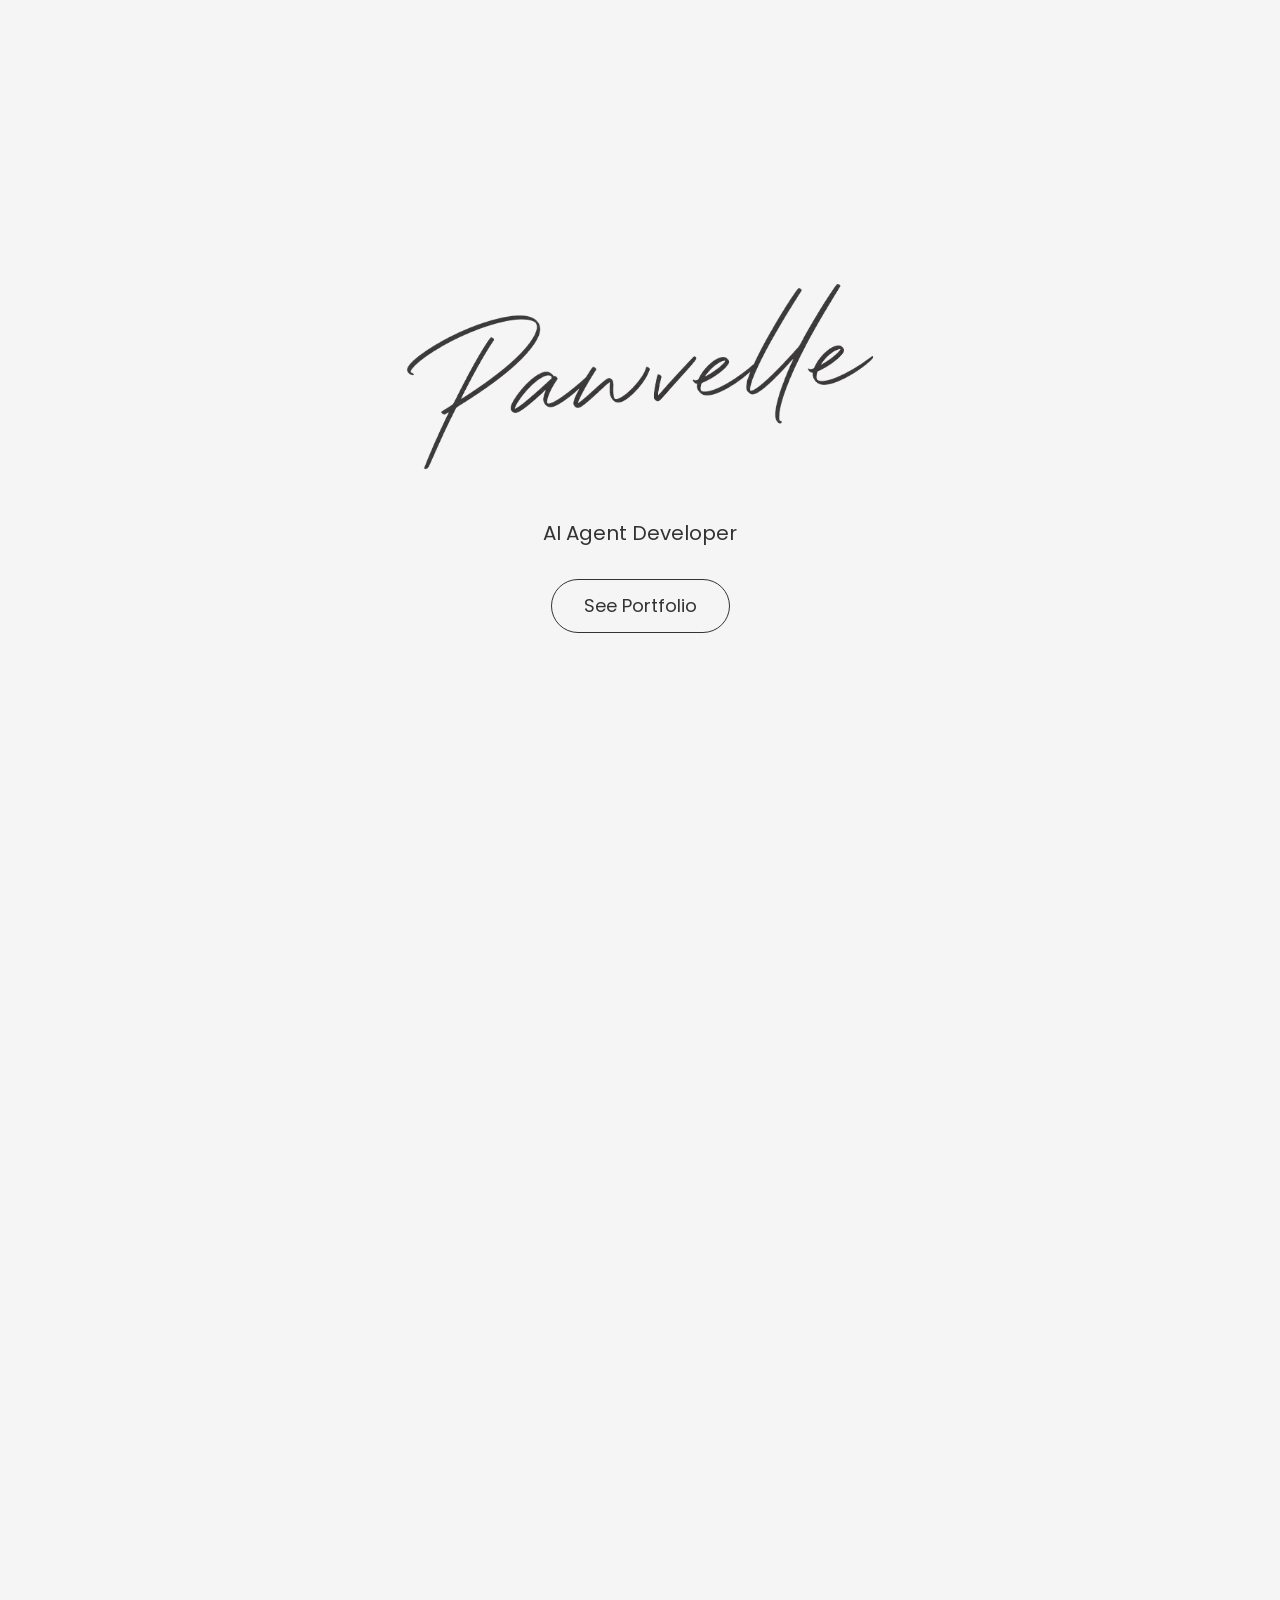
==== index.html @ c9aa4720 "Update portfolio projects timeline and social links" ====
<!DOCTYPE html>
<html lang="en">
<head>
    <meta charset="UTF-8">
    <meta name="viewport" content="width=device-width, initial-scale=1.0">
    <title>Pawvelle</title>
    <meta name="description" content="Pawvelle — a personal archive of code, projects, and technical exploration." data-i18n-meta="desc">
    <meta name="color-scheme" content="light dark">
    <meta name="theme-color" content="#FFFFFF" data-theme-color>
    <link rel="icon" href="assets/icons/favicon.svg?v=20260803-orbit-mono" type="image/svg+xml">
    <link rel="apple-touch-icon" href="assets/icons/apple-touch-icon.png?v=20260803-orbit-mono">
    <link rel="manifest" href="site.webmanifest">
    <script>
        (function () {
            const root = document.documentElement;
            const systemDark = window.matchMedia("(prefers-color-scheme: dark)").matches;
            let savedTheme = null;

            try {
                savedTheme = localStorage.getItem("pawvelle-theme");
            } catch (error) {
                savedTheme = null;
            }

            const theme = savedTheme === "dark" || savedTheme === "light"
                ? savedTheme
                : systemDark ? "dark" : "light";

            root.dataset.theme = theme;
            root.style.colorScheme = theme;

            if ("scrollRestoration" in history) {
                history.scrollRestoration = "manual";
            }

            const themeColor = document.querySelector("[data-theme-color]");
            if (themeColor) {
                themeColor.setAttribute("content", theme === "dark" ? "#0A0A0A" : "#FFFFFF");
            }
        })();
    </script>
    <link rel="preconnect" href="https://fonts.googleapis.com">
    <link rel="preconnect" href="https://fonts.gstatic.com" crossorigin>
    <link rel="stylesheet" href="https://fonts.googleapis.com/css2?family=Montserrat:wght@300;400;500;600;700&amp;family=Poppins:wght@200;300;400;500;600&amp;display=swap">
    <link rel="stylesheet" href="assets/css/homepage.css?v=20260916-social-dock-v1">
</head>
<body class="splash-open">
    <section class="splash" id="splash" aria-labelledby="splashName">
        <div class="splash-content">
            <h1 class="sr-only" id="splashName">Pawvelle</h1>
            <img class="signature-wordmark" src="assets/images/pawvelle-signature.png" alt="" width="1422" height="624">
            <p class="splash-role">AI Agent Developer</p>
            <button class="outline-button splash-enter" type="button" data-enter-site>
                <span>See Portfolio</span>
            </button>
        </div>
    </section>

    <div class="site-shell" id="siteShell" aria-hidden="true" inert>
        <a class="skip-link" href="#intro" data-i18n="access.skip">Skip to content</a>

        <header class="site-header" id="top">
            <div class="page-width header-inner">
                <a class="header-brand" href="#intro" aria-label="Go to intro" data-i18n-aria="aria.intro">
                    <img src="https://github.com/Pawvelle.png" alt="" width="32" height="32" loading="lazy">
                </a>

                <nav class="primary-nav" aria-label="Primary navigation" data-i18n-aria="aria.primary">
                    <a href="#selected-work" data-i18n="nav.selected">Selected Projects</a>
                    <a href="#timeline" data-i18n="nav.timeline">Timeline</a>
                    <a href="#tech-stack" data-i18n="nav.stack">Tech Stack</a>
                    <a href="#contact" data-i18n="nav.contact">Contact</a>
                </nav>

                <div class="header-tools" aria-label="Display controls" data-i18n-aria="aria.display">
                    <button class="utility-button theme-toggle" type="button" data-theme-toggle aria-label="Switch theme" title="Switch theme">
                        <svg class="theme-icon theme-icon-moon" viewBox="0 0 24 24" aria-hidden="true"><path d="M20 15.2A8.2 8.2 0 0 1 8.8 4 8.2 8.2 0 1 0 20 15.2Z"/></svg>
                        <svg class="theme-icon theme-icon-sun" viewBox="0 0 24 24" aria-hidden="true"><circle cx="12" cy="12" r="4"/><path d="M12 2v2M12 20v2M4.93 4.93l1.42 1.42M17.65 17.65l1.42 1.42M2 12h2M20 12h2M6.35 17.65l-1.42 1.42M19.07 4.93l-1.42 1.42"/></svg>
                    </button>
                    <button class="utility-button lang-toggle" type="button" data-lang-toggle aria-label="Switch language" title="Switch language">
                        <span data-lang-label>中文</span>
                    </button>
                </div>
            </div>
        </header>

        <main>
            <section class="intro-section page-width" id="intro" tabindex="-1">
                <div class="intro-copy is-visible" data-reveal>
                    <h1 class="intro-name">Pawvelle</h1>
                    <p class="intro-role" data-i18n="intro.role">CST Undergraduate<br>LLM &amp; AI Agent Developer</p>
                    <p class="intro-description" data-i18n="intro.copy">Building AI agents, exploring LLMs, and turning ideas into useful systems.</p>
                    <div class="intro-actions">
                        <a class="solid-button" href="#selected-work" data-i18n="intro.link.work">View Projects</a>
                        <a class="outline-button" href="#contact" data-i18n="intro.link.contact">Get in Touch</a>
                    </div>
                </div>
                <div class="intro-visual">
                    <div class="hero-keyboard" data-hero-keyboard role="group" aria-label="Interactive Pawvelle keyboard"></div>
                </div>
                <a class="scroll-cue" href="#selected-work">
                    <span data-i18n="intro.scroll">Scroll to explore</span>
                    <svg viewBox="0 0 20 20" aria-hidden="true"><path d="m4 7 6 6 6-6"/></svg>
                </a>
            </section>

            <section class="projects-section" id="selected-work">
                <div class="page-width">
                    <h2 class="section-title" data-reveal data-i18n="selected.title">Selected Projects</h2>
                    <div class="project-scroll-stage" id="projectScrollStage">
                        <div class="project-feature-grid" id="projectFeatureGrid">
                            <article class="project-feature" data-reveal id="projectFeature">
                                <div class="project-feature-card">
                                    <div class="project-feature-media">
                                        <img src="assets/images/projects/minecraft-agent.jpg" alt="MineSymphony" width="1280" height="720" loading="lazy">
                                    </div>
                                    <div class="project-feature-body">
                                        <h3 data-i18n="selected.1.title">MineSymphony</h3>
                                        <p class="project-meta" data-i18n="selected.1.meta">In Progress · 2026</p>
                                    </div>
                                </div>
                            </article>

                            <div class="project-rail-viewport" id="projectRailViewport">
                                <div class="project-rail-track" id="projectRailTrack">
                                    <article class="project-rail-item" data-reveal>
                                        <a class="project-rail-card" href="https://github.com/Pawvelle/opengl-roly-punch-arena" target="_blank" rel="noopener">
                                            <div class="project-rail-media">
                                                <img src="assets/images/projects/rolypunch-arena-square.jpg" alt="RolyPunch Arena" width="900" height="900" loading="lazy">
                                            </div>
                                            <div class="project-rail-body">
                                                <h3 data-i18n="selected.2.title">RolyPunch Arena</h3>
                                                <p class="project-meta">2026.06 ↗</p>
                                            </div>
                                        </a>
                                    </article>
                                    <article class="project-rail-item" data-reveal>
                                        <a class="project-rail-card" href="https://github.com/Pawvelle/java-final-project-news-radar" target="_blank" rel="noopener">
                                            <div class="project-rail-media">
                                                <img src="assets/images/projects/news-radar-square.jpg" alt="News Radar" width="900" height="900" loading="lazy">
                                            </div>
                                            <div class="project-rail-body">
                                                <h3 data-i18n="selected.3.title">News Radar</h3>
                                                <p class="project-meta">2026.05 ↗</p>
                                            </div>
                                        </a>
                                    </article>
                                    <article class="project-rail-item" data-reveal>
                                        <a class="project-rail-card" href="https://github.com/Pawvelle/BankAccount" target="_blank" rel="noopener">
                                            <div class="project-rail-media">
                                                <img src="assets/images/projects/bank-account-square.jpg" alt="Bank Account" width="900" height="900" loading="lazy">
                                            </div>
                                            <div class="project-rail-body">
                                                <h3 data-i18n="selected.4.title">Bank Account</h3>
                                                <p class="project-meta">2026.04 ↗</p>
                                            </div>
                                        </a>
                                    </article>
                                </div>
                            </div>
                        </div>
                    </div>
                </div>
            </section>

            <section class="timeline-section" id="timeline">
                <div class="page-width">
                    <h2 class="section-title" data-reveal data-i18n="timeline.title">TIMELINE</h2>
                    <div class="timeline-list">
                    <article class="timeline-item" data-reveal>
                        <div class="timeline-card"><time>2026.09</time><h3 data-i18n="timeline.5.title">2026 Contemporary Undergraduate Mathematical Contest in Modeling (CUMCM)</h3><p data-i18n="timeline.5.desc">Served as the modeler and also contributed as the programmer.</p></div>
                    </article>
                    <article class="timeline-item" data-reveal>
                        <div class="timeline-card"><time>2026.07</time><h3 data-i18n="timeline.4.title">CRAIC Artificial Intelligence Innovation Competition (National Finals)</h3><p data-i18n="timeline.4.desc">Contributed to robot algorithm and neural network design, winning the National Second Prize.</p></div>
                    </article>
                    <article class="timeline-item" data-reveal>
                        <div class="timeline-card"><time>2026.06</time><h3 data-i18n="timeline.2.title">The 14th Hubei “Challenge Cup” Business Plan Competition</h3><p data-i18n="timeline.2.desc">Participated in AI solution design and project innovation, winning the Hubei Provincial Second Prize.</p></div>
                    </article>
                    <article class="timeline-item" data-reveal>
                        <div class="timeline-card"><time>2026.06</time><h3 data-i18n="timeline.1.title">The 28th China Robot and Artificial Intelligence Competition</h3><p data-i18n="timeline.1.desc">Contributed to robot system optimization, winning the Hubei Provincial Second Prize.</p></div>
                    </article>
                    <article class="timeline-item" data-reveal>
                        <div class="timeline-card"><time>2026.05</time><h3 data-i18n="timeline.3.title">The 28th Central South Regional Competition of Chinese Collegiate Computing Competition</h3><p data-i18n="timeline.3.desc">Contributed to project development and code organization, and received the Third Prize.</p></div>
                    </article>
                    </div>
                </div>
            </section>

            <section class="tech-section section-band" id="tech-stack">
                <div class="page-width">
                    <h2 class="section-title" data-reveal data-i18n="stack.title">Tech Stack</h2>
                    <ul class="technology-grid" data-reveal>
                        <li><img class="tech-logo" src="https://cdn.simpleicons.org/python/333333" alt="" width="96" height="96"><span>Python</span></li>
                        <li><img class="tech-logo tech-logo--monochrome" src="https://cdn.jsdelivr.net/gh/devicons/devicon@latest/icons/java/java-plain.svg" alt="" width="96" height="96"><span>Java</span></li>
                        <li><img class="tech-logo" src="https://cdn.simpleicons.org/javascript/333333" alt="" width="96" height="96"><span>JavaScript</span></li>
                        <li><img class="tech-logo" src="https://cdn.simpleicons.org/pytorch/333333" alt="" width="96" height="96"><span>PyTorch</span></li>
                        <li><img class="tech-logo" src="https://cdn.simpleicons.org/numpy/333333" alt="" width="96" height="96"><span>NumPy</span></li>
                        <li><img class="tech-logo" src="https://cdn.simpleicons.org/jupyter/333333" alt="" width="96" height="96"><span>Jupyter</span></li>
                        <li><img class="tech-logo" src="https://cdn.simpleicons.org/git/333333" alt="" width="96" height="96"><span>Git</span></li>
                        <li><img class="tech-logo" src="https://cdn.simpleicons.org/github/333333" alt="" width="96" height="96"><span>GitHub</span></li>
                        <li><img class="tech-logo" src="https://cdn.simpleicons.org/anaconda/333333" alt="" width="96" height="96"><span>Anaconda</span></li>
                        <li><img class="tech-logo" src="https://cdn.simpleicons.org/linux/333333" alt="" width="96" height="96"><span>Linux</span></li>
                    </ul>
                </div>
            </section>

            <section class="contact-section page-width" id="contact">
                <h2 data-reveal data-i18n="contact.title">LET’S CONNECT</h2>
                <p data-reveal data-i18n="contact.copy">Turning a few worthwhile ideas into things that can actually run.</p>
                <div class="contact-actions" data-reveal>
                    <a class="solid-button" href="https://github.com/Pawvelle" target="_blank" rel="noopener">GitHub ↗</a>
                    <a class="outline-button" href="mailto:pawvelle.mew@gmail.com"><span data-i18n="contact.email">Email</span> ↗</a>
                </div>
                <nav class="contact-socials" aria-label="Social profiles" data-i18n-aria="aria.social">
                    <a href="https://x.com/pawvelle" target="_blank" rel="noopener" aria-label="X" title="X">
                        <img src="https://cdn.simpleicons.org/x/333333" alt="" width="20" height="20">
                    </a>
                    <a href="https://www.instagram.com/pawvelle.mew/" target="_blank" rel="noopener" aria-label="Instagram" title="Instagram">
                        <img src="https://cdn.simpleicons.org/instagram/333333" alt="" width="20" height="20">
                    </a>
                    <a href="https://space.bilibili.com/1768745957" target="_blank" rel="noopener" aria-label="Bilibili" title="Bilibili">
                        <img src="https://cdn.simpleicons.org/bilibili/333333" alt="" width="20" height="20">
                    </a>
                    <a href="https://www.xiaohongshu.com/user/profile/61bdd2a60000000010009a47" target="_blank" rel="noopener" aria-label="小红书" title="小红书">
                        <img src="https://cdn.simpleicons.org/xiaohongshu/333333" alt="" width="20" height="20">
                    </a>
                </nav>
            </section>
        </main>

        <footer class="site-footer">
            <div class="page-width footer-inner">
                <div>
                    <span class="footer-brand">Pawvelle</span>
                    <p data-i18n="footer.brand.desc">AI Agent Developer</p>
                </div>
                <nav aria-label="Footer navigation">
                    <a href="#selected-work" data-i18n="nav.selected">Selected Projects</a>
                    <a href="#timeline" data-i18n="nav.timeline">Timeline</a>
                    <a href="#tech-stack" data-i18n="nav.stack">Tech Stack</a>
                </nav>
                <span>© 2026 Pawvelle</span>
            </div>
        </footer>
    </div>

    <script type="importmap">
    {
        "imports": {
            "three": "https://cdn.jsdelivr.net/npm/three@0.169.0/build/three.module.js"
        }
    }
    </script>
    <script src="assets/js/main.js?v=20260916-content-v1"></script>
    <script type="module" src="assets/js/keyboard3d.js?v=20260802-pawvelle-keys-v13"></script>
</body>
</html>
---- assets/css/homepage.css ----
:root {
    --canvas: #ffffff;
    --surface: #f5f5f5;
    --surface-strong: #ededed;
    --ink: #333333;
    --muted: #555555;
    --soft: #999999;
    --line: #dedede;
    --inverse-canvas: #111111;
    --inverse-ink: #ffffff;
    --page-width: 1376px;
    --gutter: 48px;
    --display: "Montserrat", "PingFang SC", "Microsoft YaHei", sans-serif;
    --body: "Poppins", "PingFang SC", "Microsoft YaHei", sans-serif;
    --header-height: 92px;
    --ease: cubic-bezier(0.76, 0, 0.24, 1);
    --card-shadow: 0 1px 3px rgb(0 0 0 / 0.08);
    --card-shadow-hover: 0 16px 34px rgb(0 0 0 / 0.12);
}

:root[data-theme="dark"] {
    --canvas: #0a0a0a;
    --surface: #151515;
    --surface-strong: #202020;
    --ink: #f3f3f3;
    --muted: #b8b8b8;
    --soft: #858585;
    --line: #383838;
    --inverse-canvas: #f2f2f2;
    --inverse-ink: #111111;
    --card-shadow: 0 1px 3px rgb(0 0 0 / 0.28);
    --card-shadow-hover: 0 16px 34px rgb(0 0 0 / 0.4);
}

*,
*::before,
*::after {
    box-sizing: border-box;
}

html {
    height: 100%;
    overflow: hidden;
    scroll-behavior: smooth;
    scroll-padding-top: calc(var(--header-height) + 20px);
}

body {
    position: relative;
    margin: 0;
    width: 100%;
    height: 100svh;
    min-width: 320px;
    overflow: hidden;
    background: var(--surface);
    color: var(--ink);
    font-family: var(--body);
    font-size: 16px;
    font-weight: 300;
    line-height: 1.5;
    text-rendering: optimizeLegibility;
    transition: background-color 240ms ease, color 240ms ease;
}

a {
    color: inherit;
    text-decoration: none;
}

button,
a {
    -webkit-tap-highlight-color: transparent;
}

button {
    color: inherit;
    font: inherit;
}

button:focus-visible,
a:focus-visible {
    outline: 2px solid var(--ink);
    outline-offset: 4px;
}

::selection {
    background: var(--ink);
    color: var(--canvas);
}

.page-width {
    width: min(100%, var(--page-width));
    margin-inline: auto;
    padding-inline: var(--gutter);
}

.skip-link {
    position: fixed;
    top: 12px;
    left: 12px;
    z-index: 10000;
    padding: 10px 16px;
    border-radius: 8px;
    background: var(--ink);
    color: var(--canvas);
    transform: translateY(-160%);
    transition: transform 160ms ease;
}

.skip-link:focus {
    transform: translateY(0);
}

.sr-only {
    position: absolute;
    width: 1px;
    height: 1px;
    padding: 0;
    margin: -1px;
    overflow: hidden;
    clip: rect(0, 0, 0, 0);
    white-space: nowrap;
    border: 0;
}

/* Opening signature */
.splash {
    position: absolute;
    inset: 0;
    z-index: 10;
    display: grid;
    width: 100%;
    height: 100svh;
    place-items: center;
    overflow: hidden;
    background: var(--surface);
    color: var(--ink);
    transform: translateY(0);
    transition: transform 1000ms cubic-bezier(0.76, 0, 0.24, 1);
    will-change: transform;
}

.portfolio-entered .splash {
    transform: translateY(-100%);
}

.splash-content {
    display: flex;
    width: min(92vw, 720px);
    flex-direction: column;
    align-items: center;
    text-align: center;
}

.signature-wordmark {
    display: block;
    width: min(500px, 82vw);
    height: auto;
    opacity: 0;
    clip-path: inset(0 100% 0 0);
    filter: none;
    transform: translateY(12px) scale(0.985);
    transform-origin: center;
    user-select: none;
}

:root[data-theme="dark"] .signature-wordmark {
    filter: invert(1) brightness(1.55);
}

.splash-role {
    margin: 32px 0 0;
    opacity: 0;
    font-family: var(--body);
    font-size: 20px;
    font-weight: 400;
    line-height: 28px;
    transform: translateY(12px);
}

.splash-enter {
    min-height: 50px;
    margin-top: 32px;
    padding: 12px 32px;
    border-radius: 999px;
    opacity: 0;
    font-size: 16px;
    line-height: 24px;
    transform: translateY(12px);
}

.splash.is-ready .signature-wordmark {
    animation: splash-signature-in 1100ms cubic-bezier(0.22, 1, 0.36, 1) 100ms both;
}

.splash.is-ready .splash-role {
    animation: splash-detail-in 600ms cubic-bezier(0.22, 1, 0.36, 1) 760ms both;
}

.splash.is-ready .splash-enter {
    animation: splash-detail-in 600ms cubic-bezier(0.22, 1, 0.36, 1) 930ms both;
}

@keyframes splash-signature-in {
    from {
        opacity: 0;
        clip-path: inset(0 100% 0 0);
        transform: translateY(12px) scale(0.985);
    }

    to {
        opacity: 1;
        clip-path: inset(0 0 0 0);
        transform: translateY(0) scale(1);
    }
}

@keyframes splash-detail-in {
    from {
        opacity: 0;
        transform: translateY(12px);
    }

    to {
        opacity: 1;
        transform: translateY(0);
    }
}

.splash-enter svg,
.scroll-cue svg {
    width: 18px;
    height: 18px;
    fill: none;
    stroke: currentColor;
    stroke-width: 1.4;
}

.site-shell {
    position: absolute;
    inset: 0;
    z-index: 20;
    width: 100%;
    height: 100svh;
    overflow-x: hidden;
    overflow-y: auto;
    background: var(--surface);
    scroll-behavior: smooth;
    scroll-padding-top: calc(var(--header-height) + 20px);
    transform: translateY(100%);
    transition: transform 1000ms cubic-bezier(0.76, 0, 0.24, 1);
    will-change: transform;
    overscroll-behavior-y: contain;
}

.portfolio-entered .site-shell {
    transform: translateY(0);
}

/* Shared controls */
.utility-button {
    display: inline-grid;
    width: 52px;
    height: 52px;
    min-width: 52px;
    padding: 0;
    place-items: center;
    border: 0;
    border-radius: 50%;
    background: transparent;
    cursor: pointer;
    font-size: 14px;
    font-weight: 400;
    line-height: 1;
}

/* Touch devices keep :hover sticky after tap, which leaves the circular
   background on these controls until another tap. Limit hover to fine pointers
   and use :active for brief press feedback everywhere. */
@media (hover: hover) and (pointer: fine) {
    .utility-button:hover {
        background: var(--surface-strong);
    }
}

.utility-button:active {
    background: var(--surface-strong);
}

.theme-icon {
    width: 22px;
    height: 22px;
    fill: none;
    stroke: currentColor;
    stroke-linecap: round;
    stroke-linejoin: round;
    stroke-width: 1.5;
}

.theme-icon-sun,
:root[data-theme="dark"] .theme-icon-moon {
    display: none;
}

:root[data-theme="dark"] .theme-icon-sun {
    display: block;
}

.solid-button,
.outline-button {
    display: inline-flex;
    min-height: 54px;
    align-items: center;
    justify-content: center;
    gap: 10px;
    padding: 12px 32px;
    border: 1px solid var(--ink);
    border-radius: 8px;
    font-family: var(--body);
    font-size: 18px;
    font-weight: 400;
    line-height: 28px;
    cursor: pointer;
    transition: background-color 180ms ease, color 180ms ease, box-shadow 180ms ease;
}

.solid-button {
    background: var(--ink);
    color: var(--canvas);
}

.outline-button {
    background: transparent;
    color: var(--ink);
}

.outline-button.splash-enter {
    border-radius: 999px;
}

.solid-button:hover,
.outline-button:hover {
    box-shadow: 0 7px 18px rgb(0 0 0 / 0.12);
}

.solid-button:hover {
    background: transparent;
    color: var(--ink);
}

.outline-button:hover {
    background: var(--ink);
    color: var(--canvas);
}

/* Header and first viewport */
.site-header {
    position: sticky;
    top: 0;
    z-index: 30;
    height: var(--header-height);
    border-bottom: 1px solid transparent;
    background: color-mix(in srgb, var(--canvas) 96%, transparent);
    backdrop-filter: blur(10px);
    transition: border-color 180ms ease, background-color 240ms ease;
}

.site-header.is-scrolled {
    border-bottom-color: var(--line);
}

.header-inner {
    display: grid;
    height: 100%;
    grid-template-columns: 1fr auto 1fr;
    align-items: center;
}

.footer-brand {
    justify-self: start;
    font-family: var(--body);
    font-size: 24px;
    font-weight: 300;
    line-height: 1;
}

.header-brand {
    display: flex;
    grid-column: 1;
    justify-self: start;
    align-items: center;
}

.header-brand img {
    display: block;
    width: 40px;
    height: 40px;
    border-radius: 50%;
    transition: opacity 160ms ease;
}

.header-brand:hover img {
    opacity: 0.8;
}

.primary-nav {
    display: flex;
    grid-column: 2;
    align-items: center;
    justify-content: center;
    gap: 48px;
}

.primary-nav a {
    position: relative;
    padding: 0;
    color: var(--muted);
    font-size: 18px;
    font-weight: 200;
    line-height: 28px;
    white-space: nowrap;
    transition: color 160ms ease;
}

.primary-nav a::after {
    position: absolute;
    right: 0;
    bottom: -4px;
    left: 0;
    height: 1px;
    background: currentColor;
    content: "";
    transform: scaleX(0);
    transform-origin: right;
    transition: transform 220ms var(--ease);
}

.primary-nav a:hover,
.primary-nav a.is-active {
    color: var(--ink);
}

.primary-nav a:hover::after,
.primary-nav a.is-active::after {
    transform: scaleX(1);
    transform-origin: left;
}

.header-tools {
    display: flex;
    grid-column: 3;
    justify-self: end;
    align-items: center;
    gap: 4px;
}

.intro-section {
    position: relative;
    display: grid;
    min-height: calc(100svh - var(--header-height));
    grid-template-columns: minmax(0, 1fr) minmax(0, 1fr);
    align-items: center;
    gap: 32px;
    background: var(--canvas);
    box-shadow: 0 0 0 100vmax var(--canvas);
    clip-path: inset(0 -100vmax);
    padding-inline: 96px;
    padding-top: 0;
    padding-bottom: 0;
}

.intro-section:focus {
    outline: none;
}

.intro-copy {
    max-width: 576px;
}

.intro-name {
    margin: 0;
    font-family: var(--display);
    font-size: 96px;
    font-weight: 700;
    line-height: 96px;
    letter-spacing: normal;
}

.intro-role {
    max-width: 576px;
    margin: 16px 0 0;
    font-family: var(--body);
    font-size: 40px;
    font-weight: 200;
    line-height: 65px;
    letter-spacing: normal;
    white-space: pre-line;
}

@media (min-width: 681px) {
    html[lang="zh-Hans"] .intro-role {
        font-size: 36px;
        line-height: 58px;
    }
}

.intro-description {
    max-width: 576px;
    margin: 16px 0 0;
    color: var(--muted);
    font-size: 20px;
    font-weight: 300;
    line-height: 28px;
}

.intro-actions {
    display: flex;
    flex-wrap: wrap;
    gap: 16px;
    margin-top: 32px;
}

.intro-visual {
    display: grid;
    width: 100%;
    min-width: 0;
    min-height: 540px;
    justify-self: stretch;
    place-items: center;
}

.hero-keyboard {
    --keyboard-max-width: 760px;
    --keyboard-position-x: 48px;
    --keyboard-position-y: -46px;
    position: relative;
    width: 100%;
    max-width: var(--keyboard-max-width);
    aspect-ratio: 6 / 5;
    outline: none;
    touch-action: manipulation;
    transform: translate(var(--keyboard-position-x), var(--keyboard-position-y));
    user-select: none;
    -webkit-user-select: none;
    /* The container is focusable for keyboard input, which makes mobile browsers
       paint a tinted rectangle over the whole canvas on tap. */
    -webkit-tap-highlight-color: transparent;
    -webkit-touch-callout: none;
}

.hero-keyboard:focus-visible {
    outline: 1px solid var(--text);
    outline-offset: 8px;
}

.hero-keyboard canvas {
    position: absolute;
    inset: 0;
    display: block;
    width: 100% !important;
    height: 100% !important;
    cursor: pointer;
}

.scroll-cue {
    position: absolute;
    bottom: 64px;
    left: 50%;
    display: flex;
    flex-direction: column;
    align-items: center;
    gap: 8px;
    color: var(--muted);
    font-size: 14px;
    font-weight: 300;
    line-height: 20px;
    transform: translateX(-50%);
}

.scroll-cue svg {
    animation: cue 1.8s ease-in-out infinite;
}

@keyframes cue {
    0%, 100% { transform: translateY(0); }
    50% { transform: translateY(5px); }
}

/* Shared section system */
.section-band,
.tech-section,
.timeline-section,
.projects-section,
.contact-section {
    background: var(--canvas);
}

.tech-section,
.timeline-section,
.projects-section {
    padding-block: 96px;
}

.intro-section,
.tech-section,
.timeline-section,
.projects-section {
    scroll-margin-top: -40px;
}

.section-title,
.contact-section h2 {
    margin: 0;
    font-family: var(--body);
    font-size: 64px;
    font-weight: 200;
    line-height: 64px;
    letter-spacing: normal;
}

.section-title-centered {
    text-align: left;
}

/* Technologies */
.technology-grid {
    display: grid;
    margin-top: 64px;
    padding: 0;
    grid-template-columns: repeat(7, minmax(0, 1fr));
    column-gap: 28px;
    row-gap: 72px;
    list-style: none;
}

.technology-grid li:nth-child(8) {
    grid-column: 3;
}

.technology-grid li {
    display: flex;
    min-width: 0;
    flex-direction: column;
    align-items: center;
    justify-content: flex-start;
    gap: 20px;
    color: var(--muted);
    font-size: 16px;
    font-weight: 300;
    line-height: 24px;
    text-align: center;
}

.tech-logo {
    display: block;
    width: 88px;
    height: 88px;
    object-fit: contain;
    filter: none;
    transition: filter 240ms ease, opacity 240ms ease;
}

.tech-logo--monochrome {
    filter: brightness(0);
    opacity: 0.8;
}

:root[data-theme="dark"] .tech-logo {
    filter: invert(1) brightness(1.18);
}

:root[data-theme="dark"] .tech-logo--monochrome {
    filter: brightness(0) invert(1);
    opacity: 1;
}

/* Timeline rail */
.timeline-list {
    position: relative;
    display: flex;
    margin-top: 64px;
    flex-direction: column;
    gap: 40px;
}

.timeline-list::before {
    position: absolute;
    top: 0;
    bottom: 0;
    left: 50%;
    width: 1px;
    background: var(--line);
    content: "";
}

.timeline-item {
    position: relative;
    width: 45%;
}

.timeline-item:nth-child(even) {
    margin-left: 55%;
}

.timeline-item::after {
    position: absolute;
    top: 50%;
    right: calc(-11.111% - 6.5px);
    width: 14px;
    height: 14px;
    border: 2px solid var(--canvas);
    border-radius: 50%;
    background: var(--ink);
    content: "";
    transform: translateY(-50%);
}

.timeline-item:nth-child(even)::after {
    right: auto;
    left: calc(-11.111% - 7.5px);
}

.timeline-card {
    border-radius: 8px;
    box-shadow: var(--card-shadow);
    padding: 32px;
    background: var(--surface);
}

.timeline-card time {
    display: block;
    margin-bottom: 16px;
    color: var(--soft);
    font-family: var(--body);
    font-size: 16px;
    font-weight: 300;
    line-height: 24px;
}

.timeline-card h3 {
    margin: 0;
    font-family: var(--body);
    font-size: 24px;
    font-weight: 300;
    line-height: 32px;
    letter-spacing: normal;
}

.timeline-card p {
    margin: 16px 0 0;
    color: var(--muted);
    font-size: 16px;
    font-weight: 300;
    line-height: 24px;
}

/* Selected projects — one wide feature story beside a rail of square cards,
   modelled directly on openai.com's homepage: image first, title only, no
   copy underneath. On wide viewports the feature + rail pin in place while
   the rail's inner track scrolls past like a reel, driven by main.js; on
   narrow viewports it falls back to a plain static row. */
.project-scroll-stage {
    position: relative;
}

.project-feature-grid {
    display: grid;
    margin-top: 64px;
    grid-template-columns: minmax(0, 3.1fr) minmax(0, 1fr);
    align-items: start;
    gap: 32px;
}

.project-feature-grid.is-pinned {
    position: sticky;
    z-index: 5;
    background: var(--canvas);
}

.project-feature-media,
.project-rail-media {
    position: relative;
    display: block;
    width: 100%;
    border-radius: 12px;
    overflow: hidden;
    background: var(--canvas);
}

.project-feature-media {
    aspect-ratio: 16 / 9;
}

.project-rail-media {
    aspect-ratio: 1 / 1;
}

.project-feature-media img,
.project-rail-media img {
    display: block;
    width: 100%;
    height: 100%;
    object-fit: cover;
    transition: transform 500ms ease;
}

.project-feature-card {
    display: block;
    color: inherit;
    text-decoration: none;
}

.project-feature:hover .project-feature-media img,
a.project-feature-card:hover .project-feature-media img,
a.project-rail-card:hover .project-rail-media img {
    transform: scale(1.035);
}

.project-feature-body {
    margin-top: 20px;
}

.project-feature-body h3 {
    margin: 0;
    font-family: var(--body);
    font-size: 32px;
    font-weight: 400;
    line-height: 40px;
    letter-spacing: normal;
}

.project-rail-viewport {
    position: relative;
}

.is-pinned .project-rail-viewport {
    overflow: hidden;
}

.project-rail-track {
    display: flex;
    flex-direction: column;
    gap: 32px;
    will-change: transform;
}

.project-rail-card {
    display: block;
}

.project-rail-body {
    margin-top: 14px;
}

.project-rail-body h3 {
    margin: 0;
    font-family: var(--body);
    font-size: 17px;
    font-weight: 400;
    line-height: 24px;
    letter-spacing: normal;
    transition: color 160ms ease;
}

a.project-rail-card:hover .project-rail-body h3 {
    color: var(--muted);
}

.project-meta {
    margin: 8px 0 0;
    color: var(--soft);
    font-family: var(--body);
    font-size: 14px;
    font-weight: 300;
    line-height: 20px;
}

/* Contact and footer */
.contact-section {
    position: relative;
    display: flex;
    min-height: max(640px, calc(100svh - var(--header-height)));
    flex-direction: column;
    align-items: center;
    justify-content: center;
    padding-top: 96px;
    padding-bottom: 96px;
    text-align: center;
    box-shadow: 0 0 0 100vmax var(--canvas);
    clip-path: inset(0 -100vmax);
}

.contact-section p {
    max-width: 640px;
    margin: 16px 0 0;
    color: var(--muted);
    font-size: 20px;
    font-weight: 300;
    line-height: 28px;
}

.contact-actions {
    display: flex;
    gap: 16px;
    margin-top: 40px;
}

.contact-socials {
    position: absolute;
    right: var(--gutter);
    bottom: 48px;
    display: flex;
    gap: 10px;
}

.contact-socials a {
    display: grid;
    width: 42px;
    height: 42px;
    place-items: center;
    border: 1px solid var(--line);
    border-radius: 50%;
    background: var(--canvas);
    transition: border-color 180ms ease, background-color 180ms ease, transform 180ms ease;
}

.contact-socials img {
    display: block;
    width: 19px;
    height: 19px;
}

:root[data-theme="dark"] .contact-socials img {
    filter: invert(1) brightness(1.2);
}

@media (hover: hover) and (pointer: fine) {
    .contact-socials a:hover {
        border-color: var(--ink);
        background: var(--surface);
        transform: translateY(-2px);
    }
}

.site-footer {
    background: var(--inverse-canvas);
    color: var(--inverse-ink);
}

.footer-inner {
    display: grid;
    min-height: 260px;
    grid-template-columns: 1fr auto auto;
    align-items: center;
    gap: 80px;
}

.footer-brand {
    font-size: 28px;
}

.footer-inner p {
    margin: 16px 0 0;
    color: color-mix(in srgb, var(--inverse-ink) 62%, transparent);
    font-size: 14px;
    font-weight: 300;
    line-height: 20px;
}

.footer-inner nav {
    display: flex;
    gap: 28px;
}

.footer-inner nav a,
.footer-inner > span {
    font-size: 14px;
    font-weight: 300;
    line-height: 20px;
}

.footer-inner nav a {
    color: color-mix(in srgb, var(--inverse-ink) 70%, transparent);
}

.footer-inner nav a:hover {
    color: var(--inverse-ink);
}

/* Restrained motion */
[data-reveal] {
    opacity: 0;
    transform: translateY(24px);
    transition: opacity 650ms ease, transform 650ms ease;
}

[data-reveal].is-visible {
    opacity: 1;
    transform: translateY(0);
}

@media (max-width: 1180px) {
    .primary-nav {
        gap: 28px;
    }

    .primary-nav a {
        font-size: 16px;
    }

    .technology-grid {
        grid-template-columns: repeat(5, minmax(0, 1fr));
    }

    .technology-grid li:nth-child(8) {
        grid-column: auto;
    }
}

@media (max-width: 900px) {
    :root {
        --header-height: 116px;
        --gutter: 32px;
    }

    .header-inner {
        grid-template-columns: 1fr auto;
        grid-template-rows: 60px 56px;
    }

    .header-tools {
        grid-column: 2;
        grid-row: 1;
    }

    .primary-nav {
        grid-column: 1 / -1;
        grid-row: 2;
        justify-content: space-between;
        gap: 18px;
        border-top: 1px solid var(--line);
    }

    .intro-section {
        min-height: calc(100svh - var(--header-height));
        grid-template-columns: 1fr;
        gap: 28px;
        padding-top: 56px;
        padding-bottom: 116px;
        text-align: center;
    }

    .intro-copy {
        max-width: 680px;
        margin-inline: auto;
    }

    .intro-role,
    .intro-description {
        margin-inline: auto;
    }

    .intro-actions {
        justify-content: center;
    }

    .intro-visual {
        min-height: 340px;
    }

    .hero-keyboard {
        --keyboard-max-width: 520px;
        --keyboard-position-x: 0px;
        --keyboard-position-y: 0px;
    }

    .project-scroll-stage {
        height: auto !important;
    }

    .project-feature-grid {
        grid-template-columns: 1fr;
        gap: 32px;
        position: static !important;
    }

    .project-rail-viewport {
        height: auto !important;
        overflow: visible !important;
    }

    .project-rail-track {
        flex-direction: row;
        transform: none !important;
    }

    .project-rail-item {
        flex: 1;
        min-width: 0;
    }

    .footer-inner {
        grid-template-columns: 1fr auto;
    }

    .footer-inner > span {
        grid-column: 1 / -1;
        padding-bottom: 32px;
    }
}

@media (max-width: 680px) {
    :root {
        --header-height: 64px;
        --gutter: 24px;
    }

    html {
        scroll-padding-top: calc(var(--header-height) + 12px);
    }

    .site-shell {
        scroll-padding-top: calc(var(--header-height) + 12px);
    }

    .signature-wordmark {
        width: min(300px, 82vw);
    }

    .splash-role {
        max-width: 320px;
        margin-top: 28px;
        font-size: 16px;
        line-height: 24px;
    }

    .splash-enter {
        margin-top: 28px;
        font-size: 16px;
    }

    .header-inner {
        grid-template-rows: 64px;
    }

    .primary-nav {
        display: none;
    }

    .utility-button {
        width: 48px;
        height: 48px;
        min-width: 48px;
        padding: 0;
        font-size: 13px;
    }

    .theme-icon {
        width: 21px;
        height: 21px;
    }

    .solid-button,
    .outline-button {
        min-height: 50px;
        padding: 11px 24px;
        font-size: 16px;
        line-height: 24px;
    }

    .intro-section {
        min-height: calc(100svh - var(--header-height));
        align-items: center;
        padding-inline: 24px;
        gap: 24px;
        padding-top: 40px;
        padding-bottom: 88px;
    }

    .intro-name {
        font-size: 36px;
        line-height: 36px;
    }

    .intro-role {
        margin-top: 16px;
        font-size: 24px;
        font-weight: 200;
        line-height: 36px;
    }

    .intro-description {
        margin-top: 16px;
        font-size: 16px;
        line-height: 24px;
    }

    .intro-actions {
        margin-top: 32px;
    }

    .intro-visual {
        width: 100%;
        min-height: 244px;
        overflow: visible;
    }

    .hero-keyboard {
        --keyboard-max-width: 460px;
        --keyboard-position-y: -36px;
        aspect-ratio: 6 / 5;
    }

    .scroll-cue {
        bottom: 24px;
        font-size: 12px;
        line-height: 16px;
    }

    .tech-section,
    .timeline-section,
    .projects-section {
        padding-block: 64px;
    }

    .section-title,
    .contact-section h2 {
        font-size: 36px;
        line-height: 36px;
    }

    .technology-grid,
    .timeline-list,
    .project-feature-grid {
        margin-top: 40px;
    }

    .technology-grid {
        grid-template-columns: repeat(2, minmax(0, 1fr));
        column-gap: 12px;
        row-gap: 40px;
    }

    .technology-grid li {
        font-size: 14px;
        line-height: 20px;
    }

    .tech-logo {
        width: 68px;
        height: 68px;
    }

    .timeline-list {
        gap: 20px;
        padding-left: 28px;
    }

    .timeline-list::before {
        left: 6px;
    }

    .timeline-item,
    .timeline-item:nth-child(even) {
        width: 100%;
        margin-left: 0;
    }

    .timeline-item::after,
    .timeline-item:nth-child(even)::after {
        right: auto;
        left: -29px;
    }

    .timeline-card {
        padding: 24px;
    }

    .timeline-card h3 {
        font-size: 20px;
        line-height: 28px;
    }

    .timeline-card p {
        font-size: 14px;
        line-height: 22px;
    }

    .project-feature-body h3 {
        font-size: 24px;
        line-height: 32px;
    }

    .project-rail-track {
        flex-direction: row;
        gap: 16px;
    }

    .project-rail-item {
        flex: 1;
        min-width: 0;
    }

    .project-rail-body h3 {
        font-size: 14px;
        line-height: 20px;
        overflow: hidden;
        display: -webkit-box;
        -webkit-line-clamp: 2;
        -webkit-box-orient: vertical;
    }

    .project-meta {
        font-size: 12px;
    }

    .contact-section {
        min-height: 640px;
        padding-block: 64px;
    }

    .contact-section p {
        margin-top: 16px;
        font-size: 16px;
        line-height: 24px;
    }

    .contact-actions {
        margin-top: 32px;
        flex-wrap: wrap;
        justify-content: center;
    }

    .contact-socials {
        position: static;
        margin-top: 56px;
    }

    .footer-inner {
        min-height: 320px;
        grid-template-columns: 1fr;
        align-content: center;
        gap: 28px;
    }

    .footer-inner nav {
        flex-wrap: wrap;
        gap: 16px 24px;
    }

    .footer-inner > span {
        grid-column: auto;
        padding-bottom: 0;
    }
}

@media (prefers-reduced-motion: reduce) {
    html {
        scroll-behavior: auto;
    }

    *,
    *::before,
    *::after {
        animation-duration: 0.01ms !important;
        animation-iteration-count: 1 !important;
        transition-duration: 0.01ms !important;
    }

    [data-reveal] {
        opacity: 1;
        transform: none;
    }

    .signature-wordmark,
    .splash-role,
    .splash-enter {
        opacity: 1;
        clip-path: none;
        transform: none;
    }
}
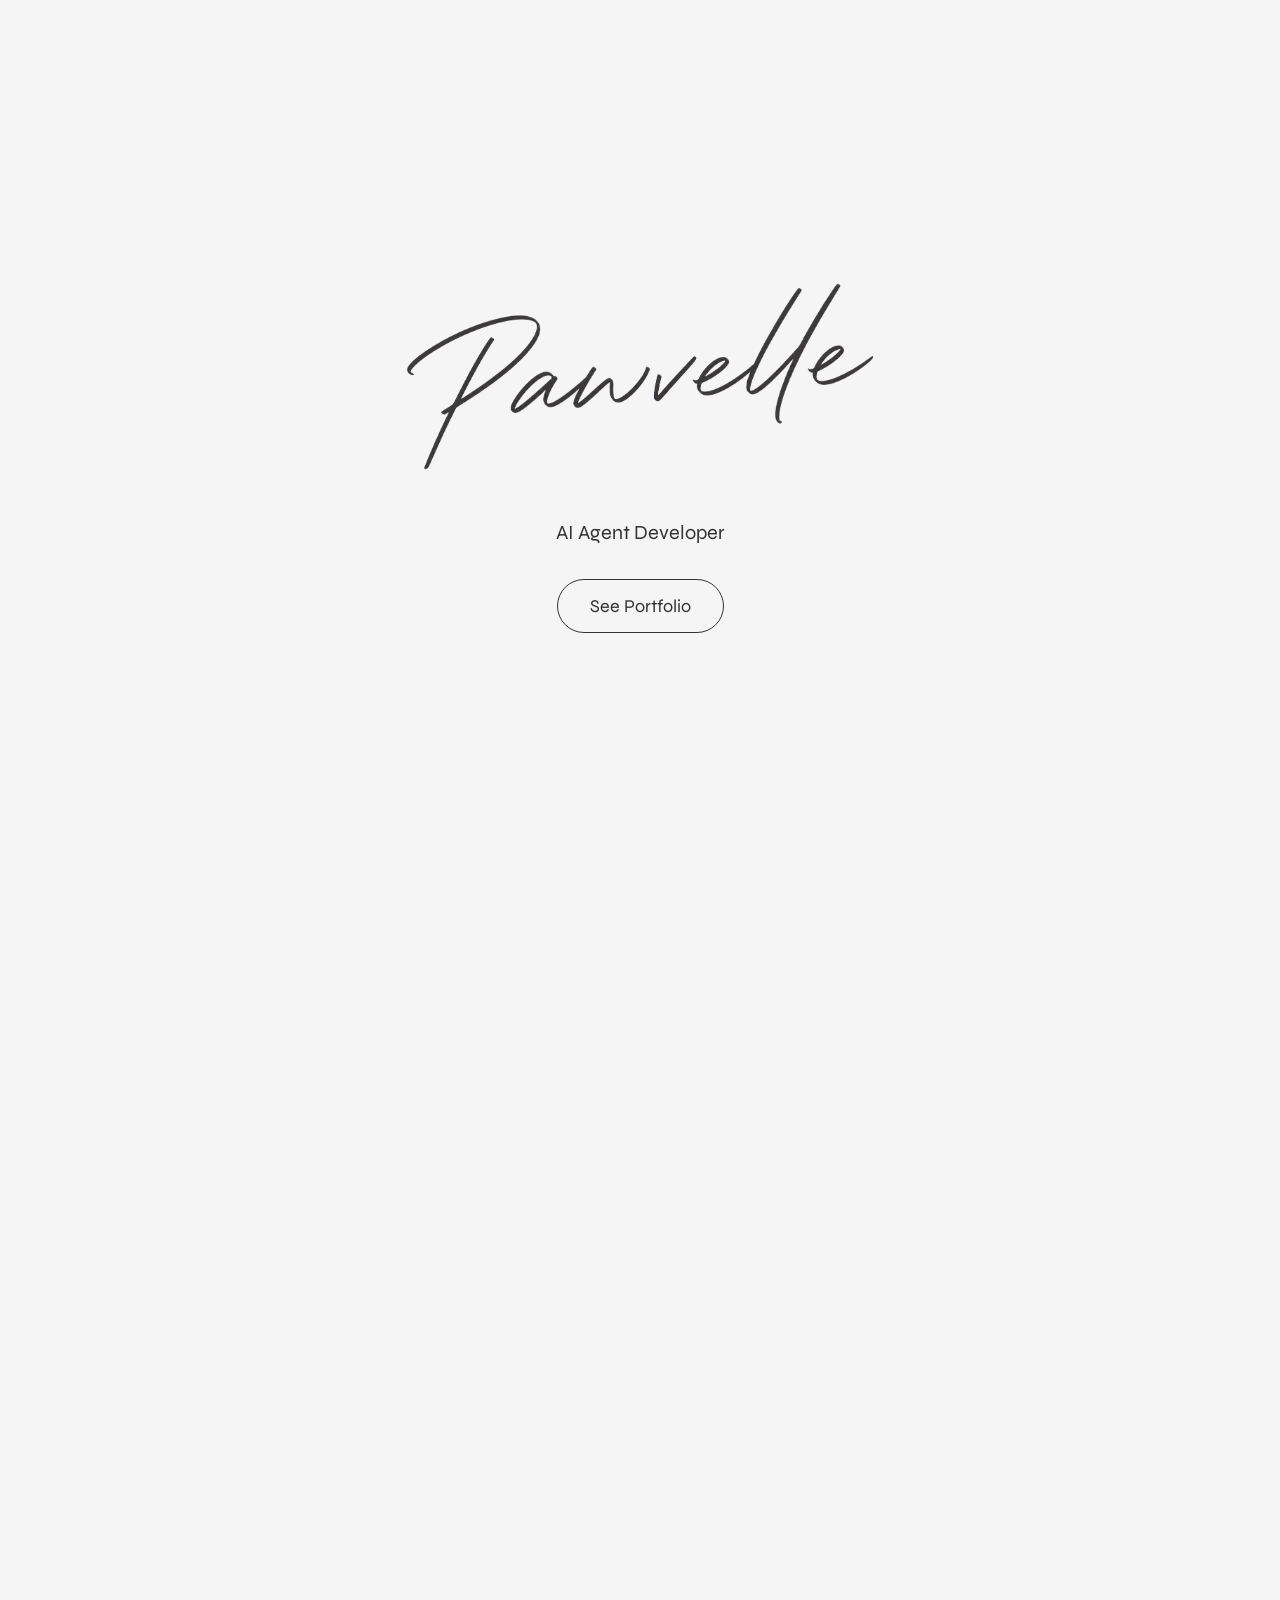
==== commit fd8e61f0: "Unify typography with Syne and refine keyboard legends and numerals" ====
--- a/index.html
+++ b/index.html
@@ -41,8 +41,8 @@
     </script>
     <link rel="preconnect" href="https://fonts.googleapis.com">
     <link rel="preconnect" href="https://fonts.gstatic.com" crossorigin>
-    <link rel="stylesheet" href="https://fonts.googleapis.com/css2?family=Montserrat:wght@300;400;500;600;700&amp;family=Poppins:wght@200;300;400;500;600&amp;display=swap">
-    <link rel="stylesheet" href="assets/css/homepage.css?v=20260916-social-dock-v1">
+    <link rel="stylesheet" href="https://fonts.googleapis.com/css2?family=Noto+Sans+SC:wght@100..900&amp;family=Syne:wght@400..800&amp;display=swap">
+    <link rel="stylesheet" href="assets/css/homepage.css?v=20260927-minesymphony-subtitle-v2">
 </head>
 <body class="splash-open">
     <section class="splash" id="splash" aria-labelledby="splashName">
@@ -111,8 +111,13 @@
                         <div class="project-feature-grid" id="projectFeatureGrid">
                             <article class="project-feature" data-reveal id="projectFeature">
                                 <div class="project-feature-card">
-                                    <div class="project-feature-media">
-                                        <img src="assets/images/projects/minecraft-agent.jpg" alt="MineSymphony" width="1280" height="720" loading="lazy">
+                                    <div class="project-feature-media minesymphony-cover" id="mineSymphonyCover">
+                                        <img src="assets/images/projects/minesymphony-wireframe.png" alt="MineSymphony — white wireframe Minecraft characters on floating block islands" width="1672" height="941" loading="lazy">
+                                        <canvas class="minesymphony-particles" aria-hidden="true"></canvas>
+                                        <p class="minesymphony-subtitle">Minecraft Multi-Agent Benchmark</p>
+                                        <button class="minesymphony-motion" type="button" aria-label="Pause cover animation" title="Pause cover animation" hidden>
+                                            <svg viewBox="0 0 16 16" aria-hidden="true"><path class="motion-pause" d="M5 4v8M11 4v8"/><path class="motion-play" d="m6 4 6 4-6 4Z"/></svg>
+                                        </button>
                                     </div>
                                     <div class="project-feature-body">
                                         <h3 data-i18n="selected.1.title">MineSymphony</h3>
@@ -165,19 +170,19 @@
 
             <section class="timeline-section" id="timeline">
                 <div class="page-width">
-                    <h2 class="section-title" data-reveal data-i18n="timeline.title">TIMELINE</h2>
+                    <h2 class="section-title" data-reveal data-i18n="timeline.title">Timeline</h2>
                     <div class="timeline-list">
                     <article class="timeline-item" data-reveal>
                         <div class="timeline-card"><time>2026.09</time><h3 data-i18n="timeline.5.title">2026 Contemporary Undergraduate Mathematical Contest in Modeling (CUMCM)</h3><p data-i18n="timeline.5.desc">Served as the modeler and also contributed as the programmer.</p></div>
                     </article>
                     <article class="timeline-item" data-reveal>
-                        <div class="timeline-card"><time>2026.07</time><h3 data-i18n="timeline.4.title">CRAIC Artificial Intelligence Innovation Competition (National Finals)</h3><p data-i18n="timeline.4.desc">Contributed to robot algorithm and neural network design, winning the National Second Prize.</p></div>
+                        <div class="timeline-card"><time>2026.07</time><h3 data-i18n="timeline.4.title">The 28th China Robot and Artificial Intelligence Competition (CRAIC) — National Finals</h3><p data-i18n="timeline.4.desc">Contributed to robot algorithm and neural network design, winning the National Second Prize.</p></div>
                     </article>
                     <article class="timeline-item" data-reveal>
                         <div class="timeline-card"><time>2026.06</time><h3 data-i18n="timeline.2.title">The 14th Hubei “Challenge Cup” Business Plan Competition</h3><p data-i18n="timeline.2.desc">Participated in AI solution design and project innovation, winning the Hubei Provincial Second Prize.</p></div>
                     </article>
                     <article class="timeline-item" data-reveal>
-                        <div class="timeline-card"><time>2026.06</time><h3 data-i18n="timeline.1.title">The 28th China Robot and Artificial Intelligence Competition</h3><p data-i18n="timeline.1.desc">Contributed to robot system optimization, winning the Hubei Provincial Second Prize.</p></div>
+                        <div class="timeline-card"><time>2026.06</time><h3 data-i18n="timeline.1.title">The 28th China Robot and Artificial Intelligence Competition (CRAIC)</h3><p data-i18n="timeline.1.desc">Contributed to robot system optimization, winning the Hubei Provincial Second Prize.</p></div>
                     </article>
                     <article class="timeline-item" data-reveal>
                         <div class="timeline-card"><time>2026.05</time><h3 data-i18n="timeline.3.title">The 28th Central South Regional Competition of Chinese Collegiate Computing Competition</h3><p data-i18n="timeline.3.desc">Contributed to project development and code organization, and received the Third Prize.</p></div>
@@ -218,6 +223,9 @@
                     <a href="https://www.instagram.com/pawvelle.mew/" target="_blank" rel="noopener" aria-label="Instagram" title="Instagram">
                         <img src="https://cdn.simpleicons.org/instagram/333333" alt="" width="20" height="20">
                     </a>
+                    <a href="https://www.youtube.com/channel/UCteuaOQ6GAZcRva0drNDjNw" target="_blank" rel="noopener" aria-label="YouTube" title="YouTube">
+                        <img src="https://cdn.simpleicons.org/youtube/333333" alt="" width="20" height="20">
+                    </a>
                     <a href="https://space.bilibili.com/1768745957" target="_blank" rel="noopener" aria-label="Bilibili" title="Bilibili">
                         <img src="https://cdn.simpleicons.org/bilibili/333333" alt="" width="20" height="20">
                     </a>
@@ -252,6 +260,7 @@
     }
     </script>
     <script src="assets/js/main.js?v=20260916-content-v1"></script>
-    <script type="module" src="assets/js/keyboard3d.js?v=20260802-pawvelle-keys-v13"></script>
+    <script src="assets/js/minesymphony.js?v=20260927-voxel-space-v12"></script>
+    <script type="module" src="assets/js/keyboard3d.js?v=20261026-syne-legends"></script>
 </body>
 </html>
--- a/assets/css/homepage.css
+++ b/assets/css/homepage.css
@@ -10,9 +10,9 @@
     --inverse-ink: #ffffff;
     --page-width: 1376px;
     --gutter: 48px;
-    --display: "Montserrat", "PingFang SC", "Microsoft YaHei", sans-serif;
-    --body: "Poppins", "PingFang SC", "Microsoft YaHei", sans-serif;
-    --header-height: 92px;
+    --body: "Syne", "Noto Sans SC", "PingFang SC", "Microsoft YaHei", sans-serif;
+    --display: var(--body);
+    --header-height: 76px;
     --ease: cubic-bezier(0.76, 0, 0.24, 1);
     --card-shadow: 0 1px 3px rgb(0 0 0 / 0.08);
     --card-shadow-hover: 0 16px 34px rgb(0 0 0 / 0.12);
@@ -55,6 +55,7 @@
     background: var(--surface);
     color: var(--ink);
     font-family: var(--body);
+    font-variant-numeric: lining-nums;
     font-size: 16px;
     font-weight: 300;
     line-height: 1.5;
@@ -481,9 +482,11 @@
     margin: 0;
     font-family: var(--display);
     font-size: 96px;
-    font-weight: 700;
-    line-height: 96px;
-    letter-spacing: normal;
+    font-weight: 600;
+    line-height: 1.15;
+    letter-spacing: -0.01em;
+    transform: scaleY(1.12);
+    transform-origin: left center;
 }
 
 .intro-role {
@@ -820,6 +823,67 @@
     margin-top: 20px;
 }
 
+.minesymphony-cover {
+    background: #000;
+    isolation: isolate;
+    container-type: inline-size;
+}
+
+.minesymphony-subtitle {
+    position: absolute;
+    top: 63%;
+    left: 50%;
+    transform: translateX(-50%);
+    margin: 0;
+    color: rgb(255 255 255 / 68%);
+    font-family: var(--body);
+    font-size: clamp(8px, 1.5cqw, 24px);
+    font-weight: 300;
+    line-height: 1.5;
+    letter-spacing: .1em;
+    white-space: nowrap;
+    pointer-events: none;
+}
+
+.project-feature:hover .minesymphony-cover img {
+    transform: none;
+}
+
+.minesymphony-particles {
+    position: absolute;
+    inset: 0;
+    width: 100%;
+    height: 100%;
+    pointer-events: none;
+}
+
+.minesymphony-motion {
+    position: absolute;
+    right: 12px;
+    bottom: 12px;
+    display: grid;
+    place-items: center;
+    width: 36px;
+    height: 36px;
+    padding: 9px;
+    border: 1px solid rgb(255 255 255 / 22%);
+    border-radius: 50%;
+    background: rgb(0 0 0 / 65%);
+    color: #eee;
+    cursor: pointer;
+    opacity: .65;
+    transition: opacity 180ms ease, border-color 180ms ease;
+}
+
+.minesymphony-motion[hidden] { display: none; }
+.minesymphony-motion:hover,
+.minesymphony-motion:focus-visible { opacity: 1; border-color: #fff; }
+.minesymphony-motion:focus-visible { outline: 2px solid #fff; outline-offset: 3px; }
+.minesymphony-motion svg { width: 16px; height: 16px; fill: none; stroke: currentColor; stroke-width: 1.5; }
+.minesymphony-motion .motion-play,
+.minesymphony-motion.is-paused .motion-pause { display: none; }
+.minesymphony-motion.is-paused .motion-play { display: block; }
+
 .project-feature-body h3 {
     margin: 0;
     font-family: var(--body);
@@ -1019,13 +1083,13 @@
 
 @media (max-width: 900px) {
     :root {
-        --header-height: 116px;
+        --header-height: 104px;
         --gutter: 32px;
     }
 
     .header-inner {
         grid-template-columns: 1fr auto;
-        grid-template-rows: 60px 56px;
+        grid-template-rows: 56px 48px;
     }
 
     .header-tools {
@@ -1179,7 +1243,7 @@
 
     .intro-name {
         font-size: 36px;
-        line-height: 36px;
+        line-height: 1.15;
     }
 
     .intro-role {
@@ -1380,3 +1444,9 @@
         transform: none;
     }
 }
+
+/* Keep dates aligned while retaining Syne. */
+.timeline-card time,
+.project-meta {
+    font-variant-numeric: lining-nums tabular-nums;
+}
